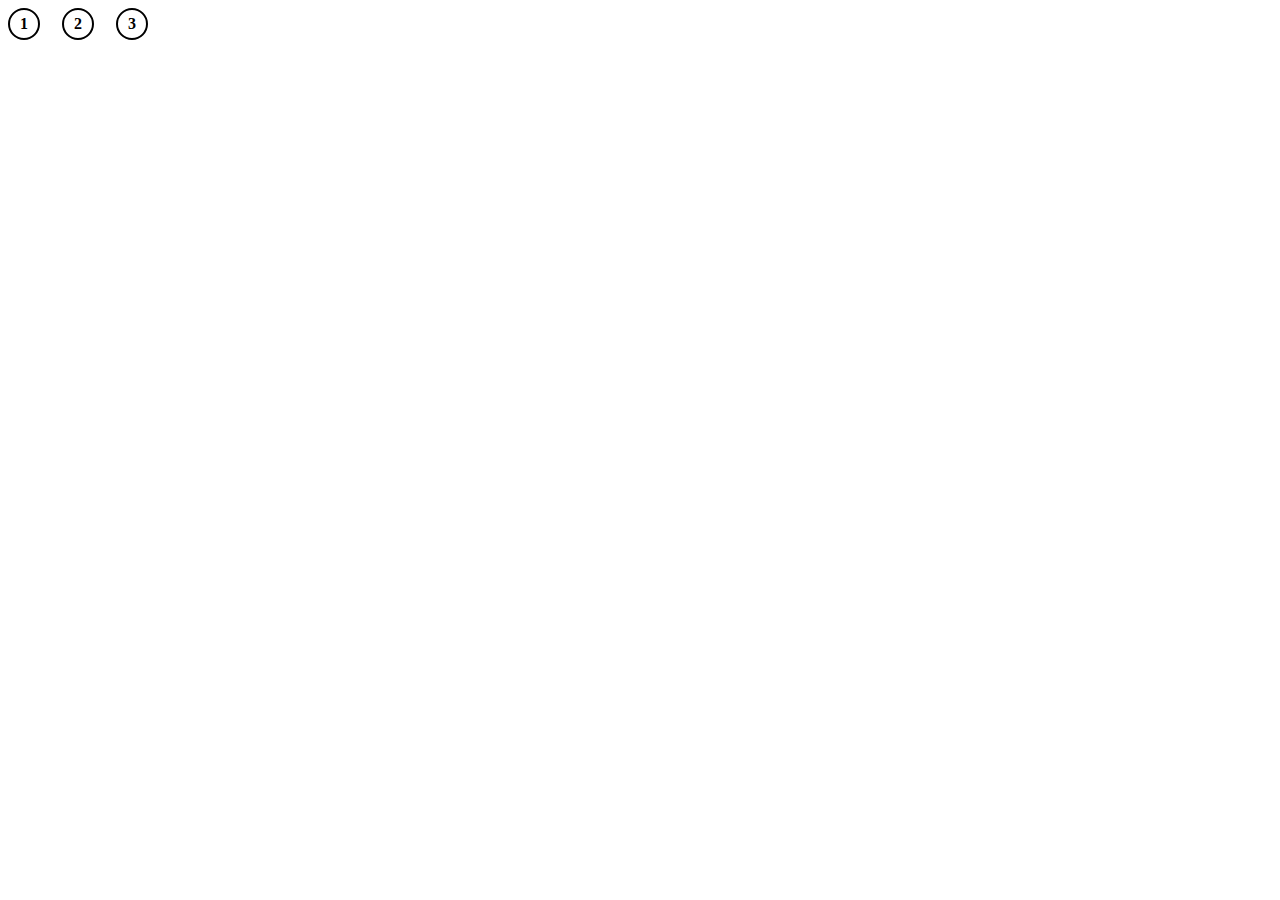
==== index.html @ 51979621 "førsteutkast av TASTY" ====
<!DOCTYPE html>
<html lang="en">
<head>
	<meta charset="UTF-8">
	<meta name="viewport" content="width=device-width, initial-scale=1.0">

	<link rel="stylesheet" href="index.css">

	<title>Document</title>
</head>
<body>
	<label for="label1" class="radio">
		<input type="radio" name="myRadioField" id="label1" class="radio__input">
		<div class="radio__radio"></div>
		<strong>1</strong>
	</label>
	<label for="label2" class="radio">
		<input type="radio" name="myRadioField" id="label2" class="radio__input">
		<div class="radio__radio"></div>
		<strong>2</strong>
	</label>
	<label for="label3" class="radio">
		<input type="radio" name="myRadioField" id="label3" class="radio__input">
		<div class="radio__radio"></div>
		<strong>3</strong>
	</label>




</body>
</html>
---- index.css ----
.radio{
    display: inline-flex;
    align-items: center;
    cursor: pointer;
    /* margin-right: 10px; */
}

.radio__input{
    display: none;
}
.radio__radio{
    width: 20px;
    height: 20px;
    border: solid 2px black;
    border-radius: 50%;
    margin-right: 10px;
    padding: 4px;
}

.radio__radio::after{
    content: ""; /* gør at den syntes */
    width: 100%;
    height: 100%;

    background-color: rgb(76, 214, 68);

    display: block;

    border-radius: 50%;

    transform: scale(0);
    transition: transform 0.5s;
}

.radio__input:checked + .radio__radio::after{
    transform: scale(1);
}


.radio strong{
    position: relative;
    left: -30px;
    
}




/* https://www.youtube.com/watch?v=5K7JefKDa4s */
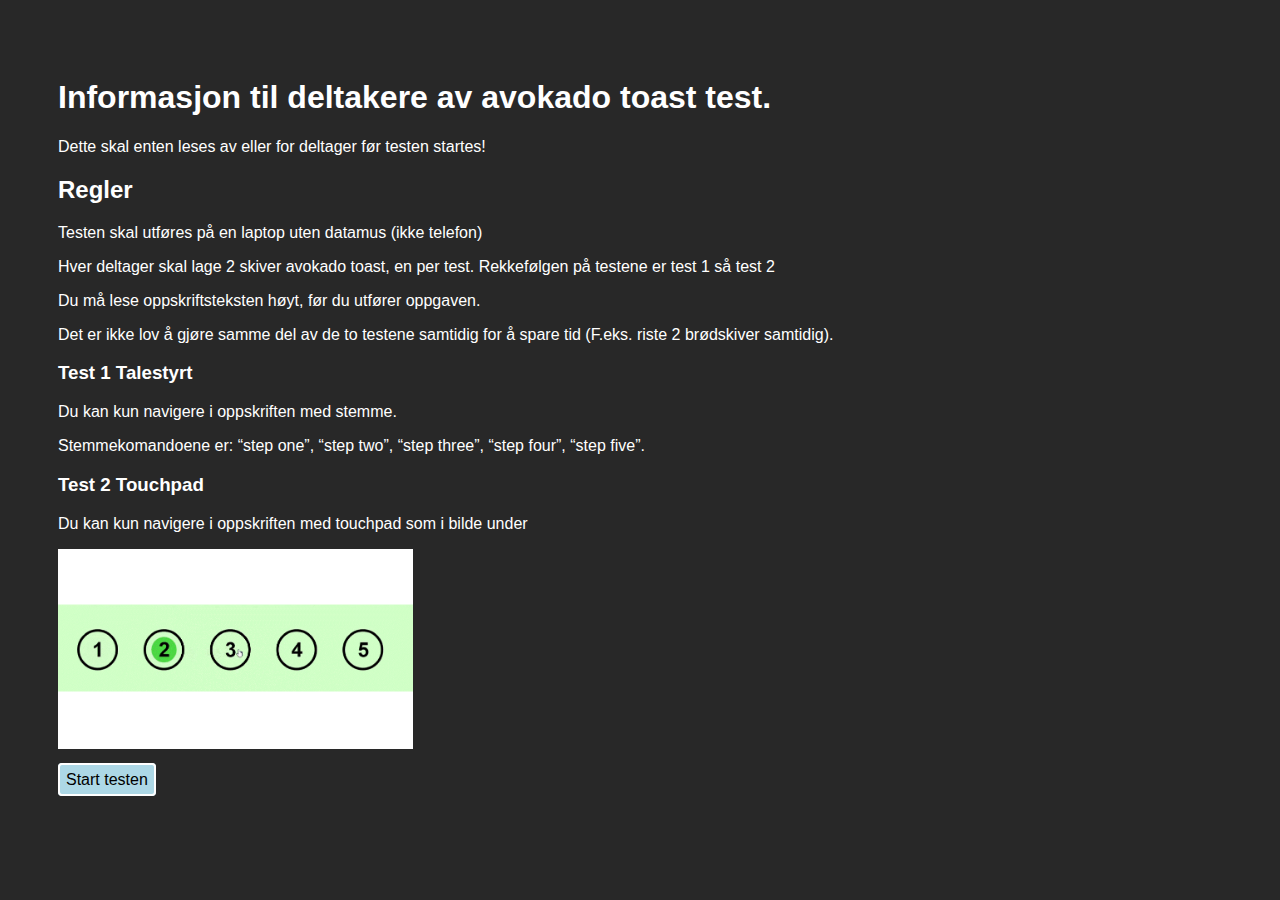
==== commit 80b3375b: "Ferdig" ====
--- a/index.html
+++ b/index.html
@@ -9,21 +9,31 @@
 	<title>Document</title>
 </head>
 <body>
-	<label for="label1" class="radio">
-		<input type="radio" name="myRadioField" id="label1" class="radio__input">
-		<div class="radio__radio"></div>
-		<strong>1</strong>
-	</label>
-	<label for="label2" class="radio">
-		<input type="radio" name="myRadioField" id="label2" class="radio__input">
-		<div class="radio__radio"></div>
-		<strong>2</strong>
-	</label>
-	<label for="label3" class="radio">
-		<input type="radio" name="myRadioField" id="label3" class="radio__input">
-		<div class="radio__radio"></div>
-		<strong>3</strong>
-	</label>
+	<h1>Informasjon til deltakere av avokado toast test.</h1>
+	<p>Dette skal enten leses av eller for deltager før testen startes!</p>
+	<h2>Regler</h2>
+	<p></p>
+	<p>Testen skal utføres på en laptop uten datamus (ikke telefon)</p>
+	<p>Hver deltager skal lage 2 skiver avokado toast, en per test. Rekkefølgen på testene er test 1 så test 2</p>
+
+
+	<p>Du må lese oppskriftsteksten høyt, før du utfører oppgaven. </p>
+	
+
+
+
+
+	<p>Det er ikke lov å gjøre samme del av de to testene samtidig for å spare tid (F.eks. riste 2 brødskiver samtidig). </p>
+	<h3>Test 1 Talestyrt</h3>
+	<p>Du kan kun navigere i oppskriften med stemme.</p>
+	<p>Stemmekomandoene er: “step one”, “step two”, “step three”, “step four”, “step five”.</p>
+	<h3>Test 2 Touchpad</h3>
+	<p>Du kan kun navigere i oppskriften med touchpad som i bilde under</p>
+
+	<img src="img/avokado_knapper.gif" alt="">
+	<br>
+	<br>
+	<a href="avokadoToast.html">Start testen</a>
 
 
 
--- a/index.css
+++ b/index.css
@@ -1,49 +1,17 @@
-.radio{
-    display: inline-flex;
-    align-items: center;
-    cursor: pointer;
-    /* margin-right: 10px; */
+body{
+    padding: 50px;
+    color: white;
+	background-color: rgb(40, 40, 40);
+    font-family: Arial, Helvetica, sans-serif;
 }
-
-.radio__input{
-    display: none;
+img{
+    height: 200px;
 }
-.radio__radio{
-    width: 20px;
-    height: 20px;
-    border: solid 2px black;
-    border-radius: 50%;
-    margin-right: 10px;
-    padding: 4px;
-}
-
-.radio__radio::after{
-    content: ""; /* gør at den syntes */
-    width: 100%;
-    height: 100%;
-
-    background-color: rgb(76, 214, 68);
-
-    display: block;
-
-    border-radius: 50%;
-
-    transform: scale(0);
-    transition: transform 0.5s;
-}
-
-.radio__input:checked + .radio__radio::after{
-    transform: scale(1);
-}
-
-
-.radio strong{
-    position: relative;
-    left: -30px;
-    
-}
-
-
-
-
-/* https://www.youtube.com/watch?v=5K7JefKDa4s */+a{
+	color: rgb(0, 0, 0);
+	text-decoration: none;
+	border: solid 2px white;
+	padding: 6px;
+	border-radius: 4px;
+	background-color: lightblue;
+}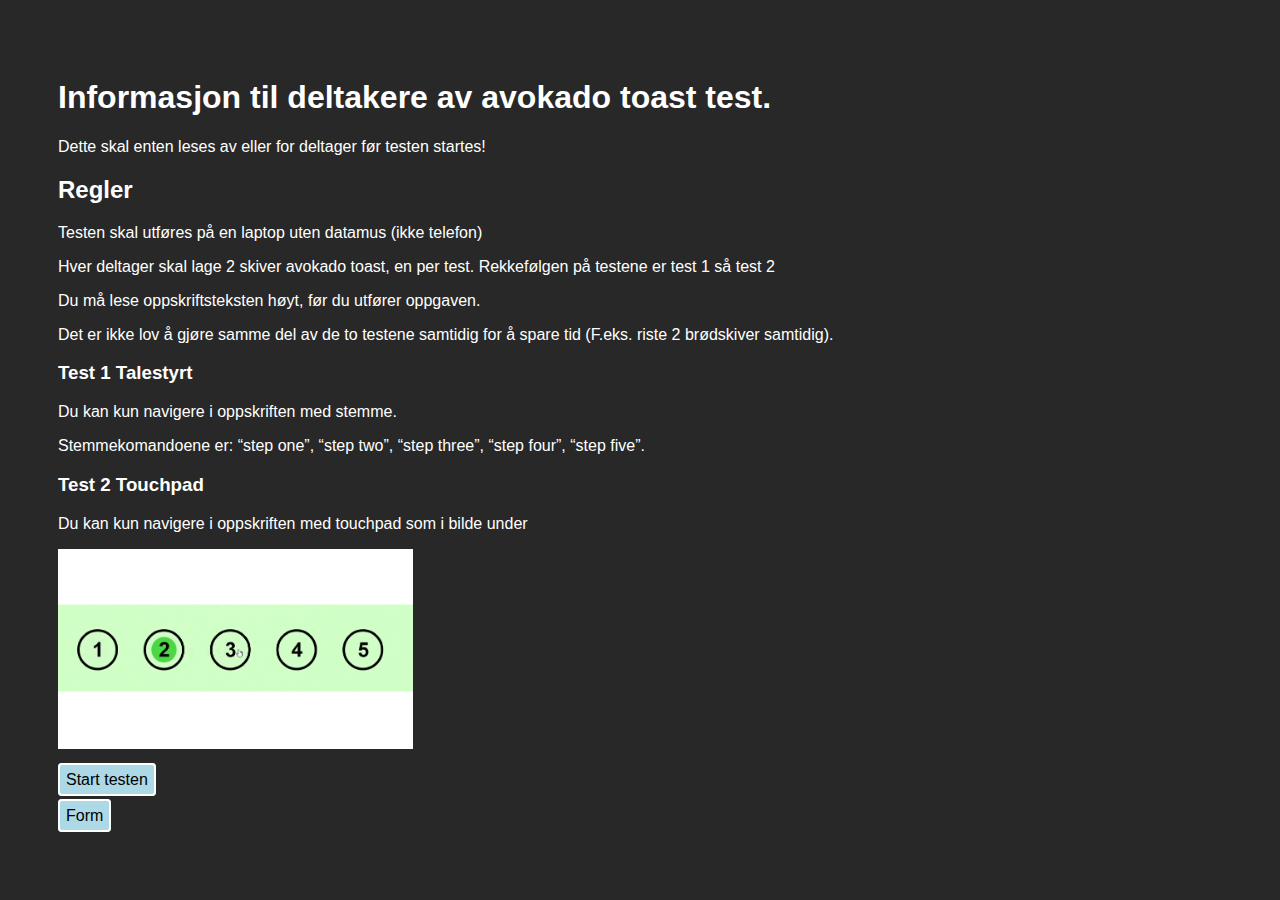
==== commit c7716b00: "form knapp på index" ====
--- a/index.html
+++ b/index.html
@@ -34,6 +34,10 @@
 	<br>
 	<br>
 	<a href="avokadoToast.html">Start testen</a>
+	<br>
+	<br>
+	<a href="https://docs.google.com/forms/d/e/1FAIpQLSdI8odskODrA6lpfIq0nKnEzbuqTRRYruwYgI94NDJQ1mrTxA/viewform?usp=sf_link">Form</a>
+
 
 
 
--- a/index.css
+++ b/index.css
@@ -14,4 +14,4 @@
 	padding: 6px;
 	border-radius: 4px;
 	background-color: lightblue;
-}+}
